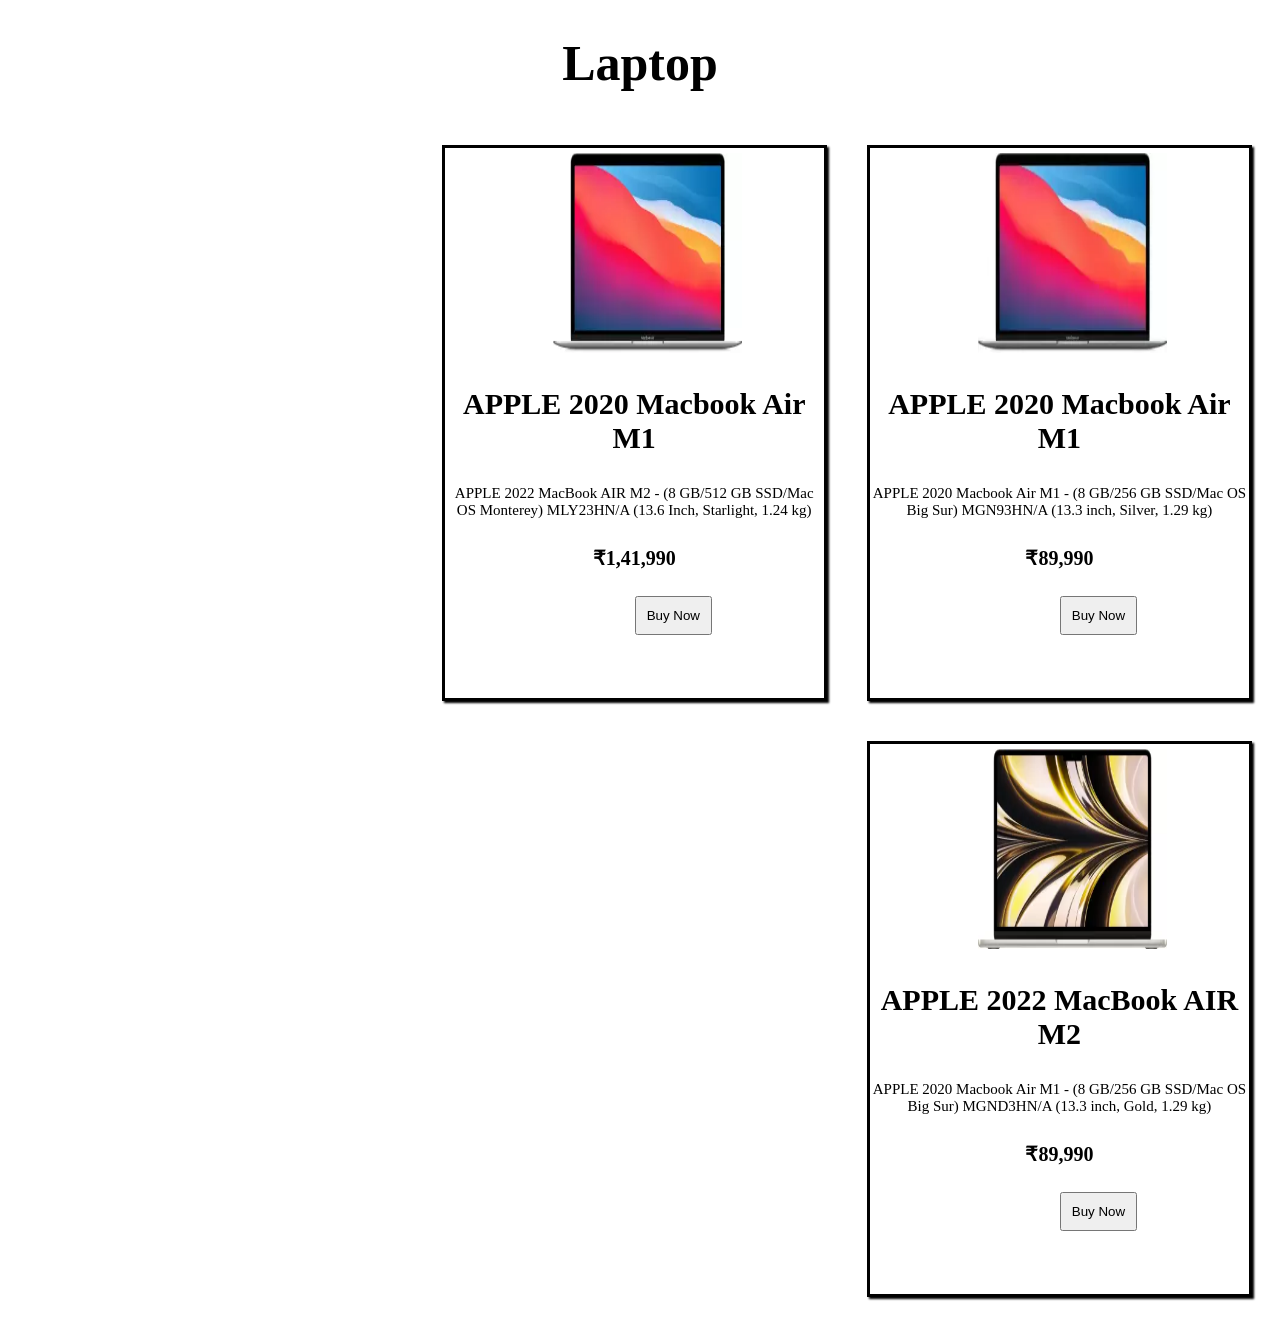
==== apple.html @ 2112b211 "Add files via upload" ====
<!DOCTYPE html>
<html lang="en">
<head>
    <meta charset="UTF-8">
    <meta http-equiv="X-UA-Compatible" content="IE=edge">
    <meta name="viewport" content="width=device-width, initial-scale=1.0">
    <title>Apple Laptop</title>
    <link rel="icon" type="image/x-icon" href="i.png">
</head>
<style>
    .card{
        width: 30%;
        height: 550px;
        border: 3px solid black;
        box-shadow: 2px 2px 2px;
        float: right;
        margin: 20px;
    }
    img{
        width: 50%;
        height: 200px;
        margin-top: 5px;
        padding-left: 108px;
    }
    h3{
        text-align: center;
        font-weight: bold;
        font-size: 30px;
    }
    p{
        text-align: center;
        font-size: 15px;
    }
    .button{
        margin-left: 190px;
        padding: 10px;
    }
    h1{
        text-align: center;
        font-size: 50px;
    }
    h4{
        text-align: center;
        font-weight: bold;
        font-size: 20px;
    }
</style>
<body>
    <h1> Laptop</h1>
    <div class="card">
        <div class="card-content">
            <div class="card-image">
                <img src="apple1.jpg">
            </div>
            <h3 class="product-name">APPLE 2020 Macbook Air M1</h3>
            <p class="product-detail">APPLE 2020 Macbook Air M1 - (8 GB/256 GB SSD/Mac OS Big Sur) MGN93HN/A  (13.3 inch, Silver, 1.29 kg) </p>
            <h4>₹89,990</h4>
            <button class="button">Buy Now</button>
        </div>
    </div>
<div class="card">
    <div class="card-content">
        <div class="card-image">
            <img src="apple2.jpg">
        </div>
        <h3 class="product-name">APPLE 2020 Macbook Air M1</h3>
        <p class="product-detail">APPLE 2022 MacBook AIR M2 - (8 GB/512 GB SSD/Mac OS Monterey) MLY23HN/A  (13.6 Inch, Starlight, 1.24 kg) </p>
        <h4>₹1,41,990</h4>
        <button class="button">Buy Now</button>
    </div>
    </div>
<div class="card">
    <div class="card-content">
        <div class="card-image">
            <img src="apple3.jpg">
        </div>
        <h3 class="product-name">APPLE 2022 MacBook AIR M2</h3>
        <p class="product-detail">APPLE 2020 Macbook Air M1 - (8 GB/256 GB SSD/Mac OS Big Sur) MGND3HN/A  (13.3 inch, Gold, 1.29 kg) </p>
        <h4>₹89,990</h4>
        <button class="button">Buy Now</button>
    </div>
    </div>
</body>
</html>
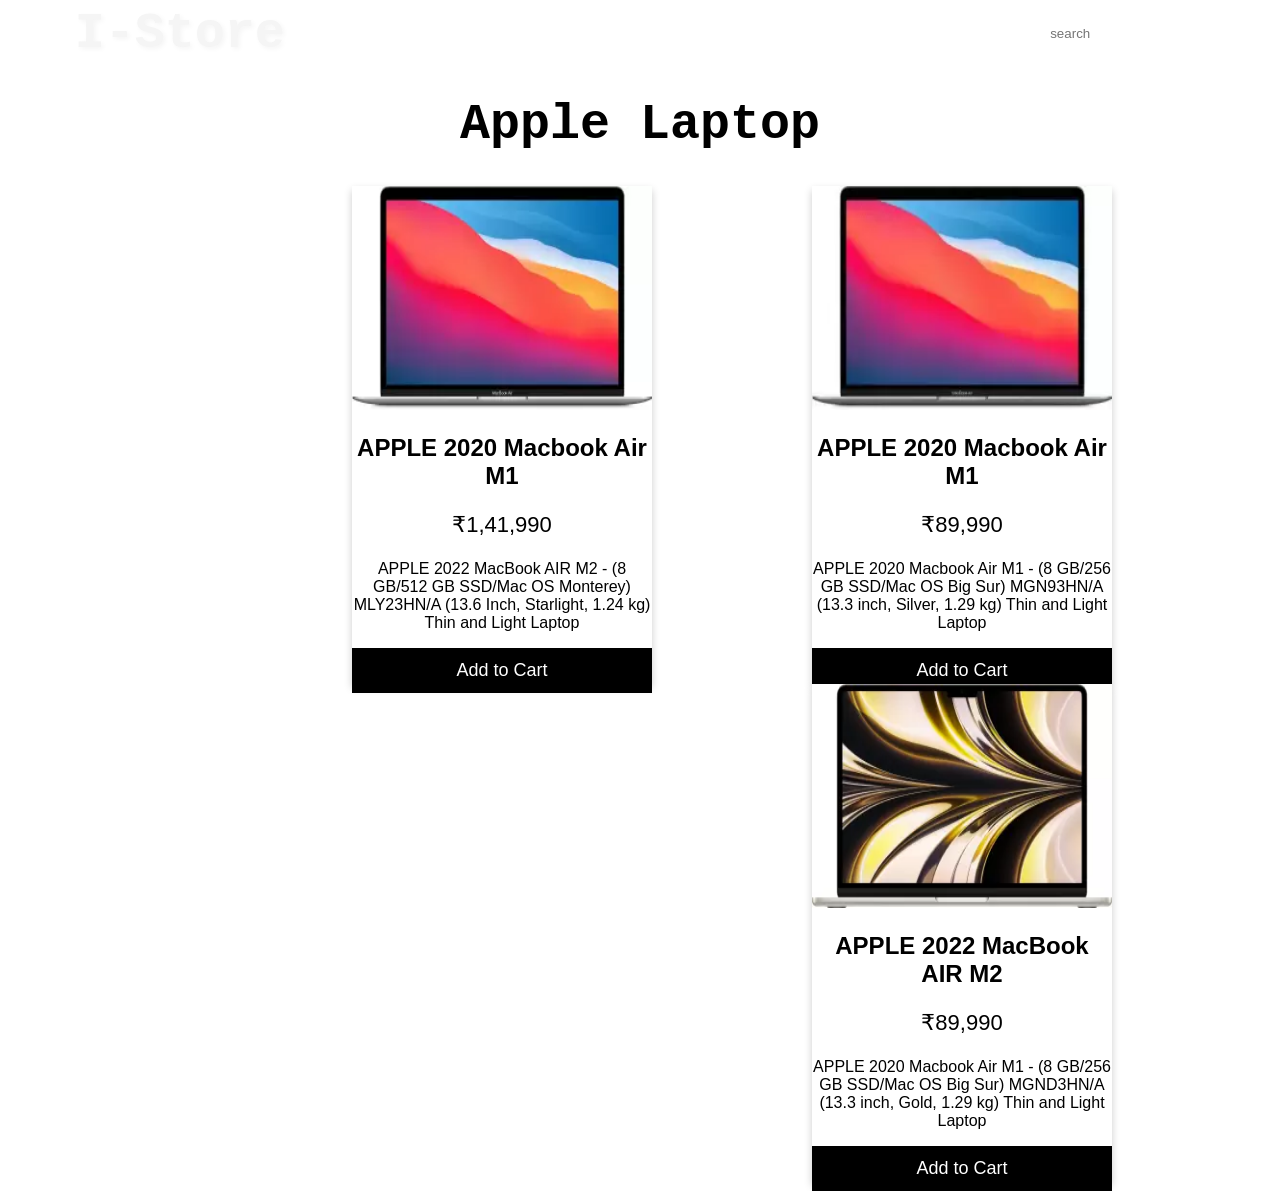
==== commit 8dc8614b: "Add files via upload" ====
--- a/apple.html
+++ b/apple.html
@@ -5,80 +5,119 @@
     <meta http-equiv="X-UA-Compatible" content="IE=edge">
     <meta name="viewport" content="width=device-width, initial-scale=1.0">
     <title>Apple Laptop</title>
-    <link rel="icon" type="image/x-icon" href="i.png">
+    <link rel="icon" type="x-icon" href="i.png">
 </head>
 <style>
-    .card{
-        width: 30%;
-        height: 550px;
-        border: 3px solid black;
-        box-shadow: 2px 2px 2px;
-        float: right;
-        margin: 20px;
+    body{
+        background-image: url("cart.jpg");
+        background-repeat: no-repeat;
+        background-size: 100% ;
     }
-    img{
-        width: 50%;
-        height: 200px;
-        margin-top: 5px;
-        padding-left: 108px;
+    nav{
+    width: 100%;
+    height: 50px;
+    border-bottom: 1px solid white;
+    display: flex;
+    justify-content: space-around;
+    align-items: center;
+    position: fixed;
     }
-    h3{
-        text-align: center;
+    .logo{
+        font-size: 50px;
+        font-family: 'Courier New', Courier, monospace;
         font-weight: bold;
-        font-size: 30px;
+        color: whitesmoke;
+        text-shadow: 2px 2px 5px;
     }
-    p{
-        text-align: center;
-        font-size: 15px;
+    .Menu a{
+        text-decoration: none;
+        padding: 20px;
+        font-size: 20px;
+        color: white;
     }
-    .button{
-        margin-left: 190px;
-        padding: 10px;
+    a:hover{
+    color: aqua;
     }
-    h1{
+    input{
+        border: none;
+        border-radius: 4px;
+    }
+    input.search{
+        width: 100%;
+        height: 25px;
+    }
+    h1.head{
         text-align: center;
         font-size: 50px;
+        font-family: 'Courier New', Courier, monospace;
     }
-    h4{
-        text-align: center;
-        font-weight: bold;
-        font-size: 20px;
+    .card {
+    box-shadow: 0 4px 8px 0 rgba(0, 0, 0, 0.2);
+    max-width: 300px;
+    height: 498px;
+    margin: auto;
+    text-align: center;
+    font-family: arial;
+    margin-right: 160px;
+    float: right;
+    background-color: white;
+    }
+
+    .price {
+    color: black;
+    font-size: 22px;
+    }
+
+    .card button {
+    border: none;
+    outline: 0;
+    padding: 12px;
+    color: white;
+    background-color: #000;
+    text-align: center;
+    cursor: pointer;
+    width: 100%;
+    font-size: 18px;
+    }
+
+    .card button:hover {
+    opacity: 0.7;
     }
 </style>
 <body>
-    <h1> Laptop</h1>
+    <nav>
+        <div class="logo">I-Store</div>
+        <div class="Menu">
+                <a href="index.html">HOME</a>
+                <a href="Laptop.html">LAPTOP</a>
+                <a href="ContactUs.html">CONTACT US</a>
+                <a href="login.html">LOG IN</a>
+        </div>
+        <div>
+            <input class="search" type="text" name="search" id="search" placeholder="search">
+        </div>
+        </nav><br><br><br>
+    <h1 class="head">Apple Laptop</h1>
     <div class="card">
-        <div class="card-content">
-            <div class="card-image">
-                <img src="apple1.jpg">
-            </div>
-            <h3 class="product-name">APPLE 2020 Macbook Air M1</h3>
-            <p class="product-detail">APPLE 2020 Macbook Air M1 - (8 GB/256 GB SSD/Mac OS Big Sur) MGN93HN/A  (13.3 inch, Silver, 1.29 kg) </p>
-            <h4>₹89,990</h4>
-            <button class="button">Buy Now</button>
-        </div>
-    </div>
-<div class="card">
-    <div class="card-content">
-        <div class="card-image">
-            <img src="apple2.jpg">
-        </div>
-        <h3 class="product-name">APPLE 2020 Macbook Air M1</h3>
-        <p class="product-detail">APPLE 2022 MacBook AIR M2 - (8 GB/512 GB SSD/Mac OS Monterey) MLY23HN/A  (13.6 Inch, Starlight, 1.24 kg) </p>
-        <h4>₹1,41,990</h4>
-        <button class="button">Buy Now</button>
-    </div>
-    </div>
-<div class="card">
-    <div class="card-content">
-        <div class="card-image">
-            <img src="apple3.jpg">
-        </div>
-        <h3 class="product-name">APPLE 2022 MacBook AIR M2</h3>
-        <p class="product-detail">APPLE 2020 Macbook Air M1 - (8 GB/256 GB SSD/Mac OS Big Sur) MGND3HN/A  (13.3 inch, Gold, 1.29 kg) </p>
-        <h4>₹89,990</h4>
-        <button class="button">Buy Now</button>
-    </div>
-    </div>
+        <img src="apple1.jpg" alt="Denim Jeans" style="width:100%" height="224px">
+        <h2>APPLE 2020 Macbook Air M1</h2>
+        <p class="price">₹89,990</p>
+        <p>APPLE 2020 Macbook Air M1 - (8 GB/256 GB SSD/Mac OS Big Sur) MGN93HN/A  (13.3 inch, Silver, 1.29 kg) Thin and Light Laptop</p>
+        <p><button>Add to Cart</button></p>
+      </div>
+      <div class="card">
+        <img src="apple2.jpg" alt="Denim Jeans" style="width:100%" height="224px">
+        <h2>APPLE 2020 Macbook Air M1</h2>
+        <p class="price">₹1,41,990</p>
+        <p>APPLE 2022 MacBook AIR M2 - (8 GB/512 GB SSD/Mac OS Monterey) MLY23HN/A  (13.6 Inch, Starlight, 1.24 kg) Thin and Light Laptop</p>
+        <p><button>Add to Cart</button></p>
+      </div>
+      <div class="card">
+        <img src="apple3.jpg" alt="Denim Jeans" style="width:100%" height="224px">
+        <h2>APPLE 2022 MacBook AIR M2</h2>
+        <p class="price">₹89,990</p>
+        <p>APPLE 2020 Macbook Air M1 - (8 GB/256 GB SSD/Mac OS Big Sur) MGND3HN/A  (13.3 inch, Gold, 1.29 kg) Thin and Light Laptop</p>
+        <p><button>Add to Cart</button></p>
+      </div>
 </body>
 </html>
